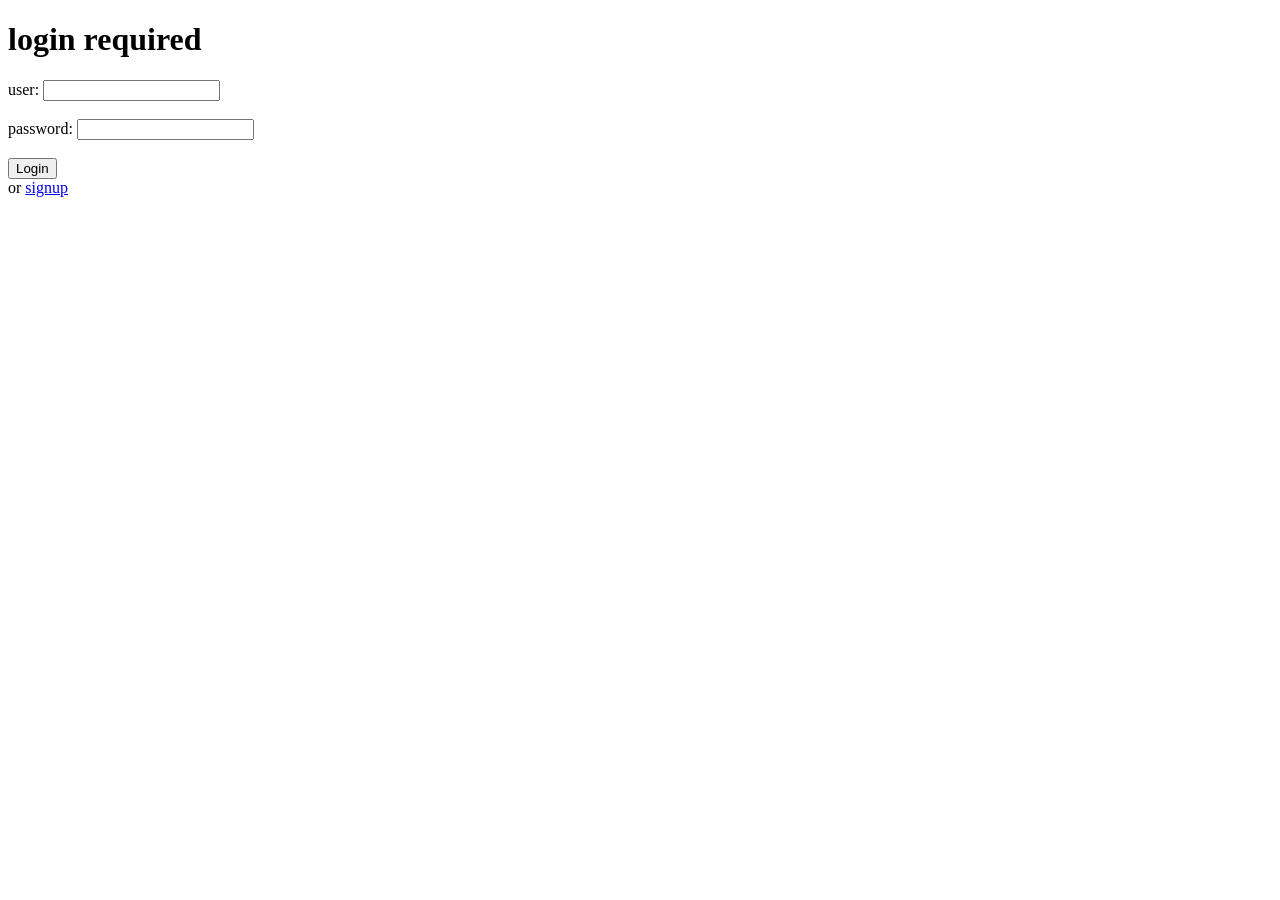
==== server/static/index.html @ e2cfd84a "🏳️‍⚧️🫡" ====
<!DOCTYPE html>
<html>

<head>
    <title>Login</title>
    <meta charset="utf-8" />
    <script>
        async function try_login() {
            const element = document.getElementById("login_form");
            const form_data = new FormData(element);
            const data = new URLSearchParams(form_data);
            var response = await fetch("/login", {
                method: "POST",
                body: data
            });
            if (response.ok) {
                window.location.href = "/u/view.html";
            } else {
                alert("Login failed. Please try again.");
            }
        }
    </script>
</head>

<body>
    <h1>login required</h1>
    <form id="login_form" action="javascript:try_login()"" method=" post">
        <label for=" fname">user:</label>
        <input type="text" id="username_" name="username"><br><br>
        <label for="lname">password:</label>
        <input type="password" id="password_" name="password"><br><br>
        <input type="submit" , value="Login">
    </form>

    or <a href="./signup.html">signup</a>
</body>

</html>
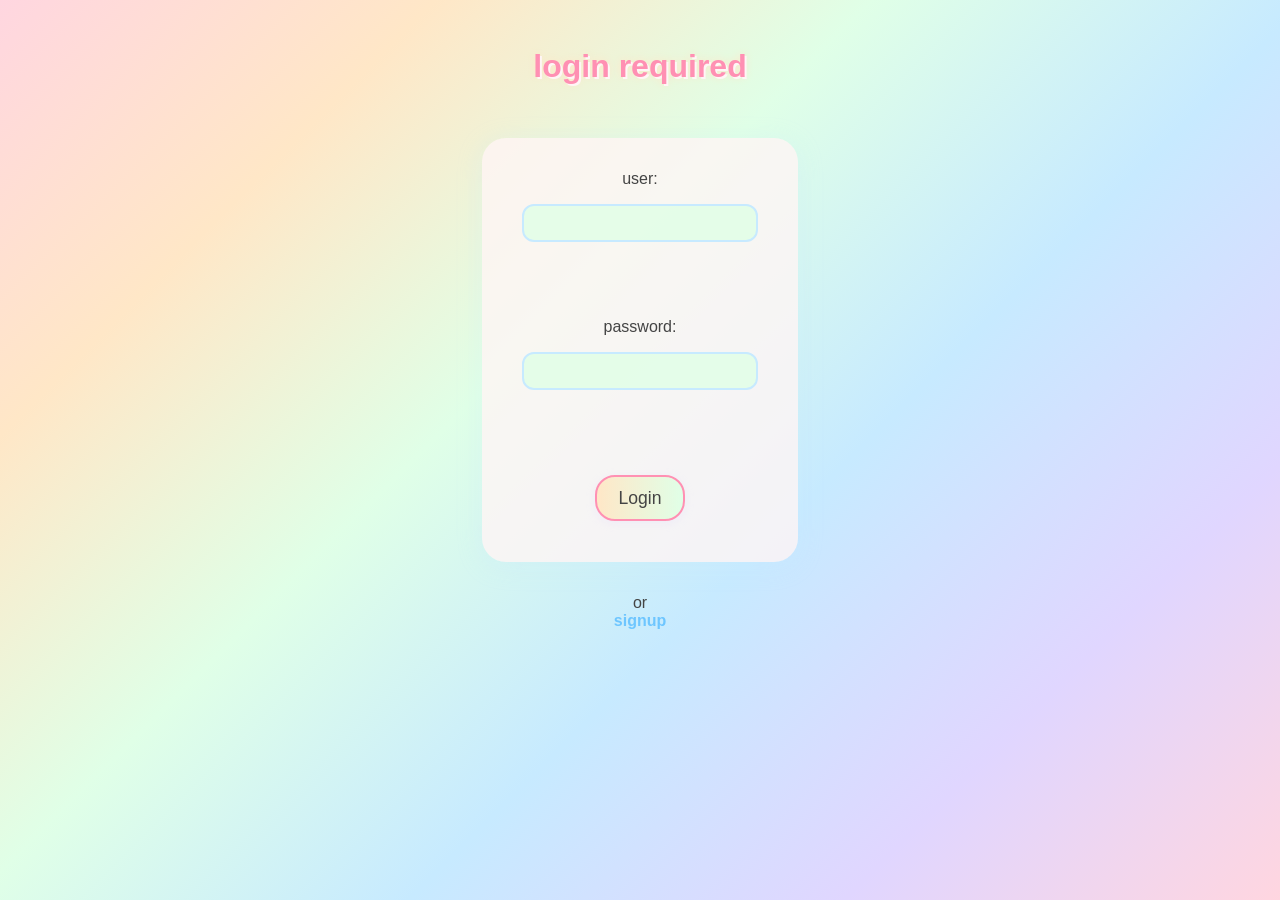
==== commit b528cca9: "🎨add vibe coded style #sillystyle" ====
--- a/server/static/index.html
+++ b/server/static/index.html
@@ -2,6 +2,7 @@
 <html>
 
 <head>
+    <link rel="stylesheet" href="style.css">
     <title>Login</title>
     <meta charset="utf-8" />
     <script>
--- a/server/static/style.css
+++ b/server/static/style.css
@@ -0,0 +1,147 @@
+table {
+    width: 80%;
+    margin: 2em auto;
+    border-collapse: separate;
+    border-spacing: 0;
+    background: #fff6f6cc;
+    border-radius: 24px;
+    box-shadow: 0 4px 24px #c7eaff44;
+    overflow: hidden;
+    font-family: inherit;
+    font-size: 1.1em;
+    border: none;
+    box-shadow: 0 4px 24px #c7eaff44, 0 0 0 6px #e0ffe7cc;
+}
+
+th,
+td {
+    padding: 1em 1.5em;
+    text-align: left;
+    border-bottom: 2px dashed #c7eaff;
+}
+
+th {
+    background: linear-gradient(90deg, #f8e7f0 0%, #e0f7f7 100%);
+    color: #d48fa6;
+    font-size: 1.15em;
+    border-bottom: 3px solid #e0d6ff;
+    text-shadow: 1px 1px 0 #fff6f6, 0 0 4px #e0f7f7;
+}
+
+tr:last-child td {
+    border-bottom: none;
+}
+
+tr {
+    transition: background 0.2s, transform 0.2s;
+}
+
+tr:hover {
+    background: #e0ffe7cc;
+    /* transform: scale(1.03) rotate(-1deg); */
+    transform: scale(1.02);
+}
+
+body {
+    font-family: 'Comic Sans MS', 'Comic Sans', 'Chalkboard SE', 'Comic Neue', cursive, sans-serif;
+    background: linear-gradient(135deg, #ffd6e0 0%, #ffe7c7 20%, #e0ffe7 40%, #c7eaff 60%, #e0d6ff 80%, #ffd6e0 100%);
+    min-height: 100vh;
+    margin: 0;
+    padding: 0;
+    color: #444;
+    display: flex;
+    flex-direction: column;
+    align-items: center;
+    justify-content: flex-start;
+}
+
+h1,
+h2,
+h3 {
+    font-family: inherit;
+    color: #ff90b3;
+    text-shadow: 2px 2px 0 #fff6f6, 0 0 8px #ffe7c7;
+    margin-top: 1.5em;
+}
+
+a {
+    color: #6ec6ff;
+    text-decoration: none;
+    font-weight: bold;
+    transition: color 0.2s;
+}
+
+a:hover {
+    color: #ff90b3;
+    text-decoration: underline wavy #ff90b3;
+}
+
+button,
+input[type="submit"],
+input[type="button"] {
+    font-family: inherit;
+    background: linear-gradient(90deg, #ffe7c7 0%, #e0ffe7 100%);
+    color: #444;
+    border: 2px solid #ff90b3;
+    border-radius: 20px;
+    padding: 0.6em 1.2em;
+    font-size: 1.1em;
+    box-shadow: 0 2px 8px #e0d6ff44;
+    cursor: pointer;
+    margin: 0.5em;
+    transition: background 0.2s, transform 0.2s;
+}
+
+button:hover,
+input[type="submit"]:hover,
+input[type="button"]:hover {
+    background: linear-gradient(90deg, #e0ffe7 0%, #ffe7c7 100%);
+    transform: scale(1.07) rotate(-2deg);
+}
+
+form {
+    background: #fff6f6cc;
+    border-radius: 24px;
+    box-shadow: 0 4px 24px #c7eaff44;
+    padding: 2em 2.5em;
+    margin: 2em 0;
+    display: flex;
+    flex-direction: column;
+    align-items: center;
+    gap: 1em;
+}
+
+input,
+textarea,
+select {
+    font-family: inherit;
+    border: 2px solid #c7eaff;
+    border-radius: 12px;
+    padding: 0.5em 1em;
+    font-size: 1em;
+    background: #e0ffe7cc;
+    margin-bottom: 0.5em;
+    transition: border-color 0.2s;
+}
+
+input:focus,
+textarea:focus,
+select:focus {
+    border-color: #ff90b3;
+    outline: none;
+}
+
+.rainbow-border {
+    border: 4px solid;
+    border-image: linear-gradient(90deg, #ff90b3, #ffe7c7, #e0ffe7, #c7eaff, #e0d6ff, #ff90b3) 1;
+    border-radius: 24px;
+}
+
+.silly {
+    transform: rotate(-2deg) scale(1.05);
+    background: linear-gradient(120deg, #ffe7c7 0%, #e0ffe7 100%);
+    box-shadow: 0 2px 12px #ff90b344;
+    border: 2px dashed #c7eaff;
+}
+
+/* Add more silly styles as needed! */
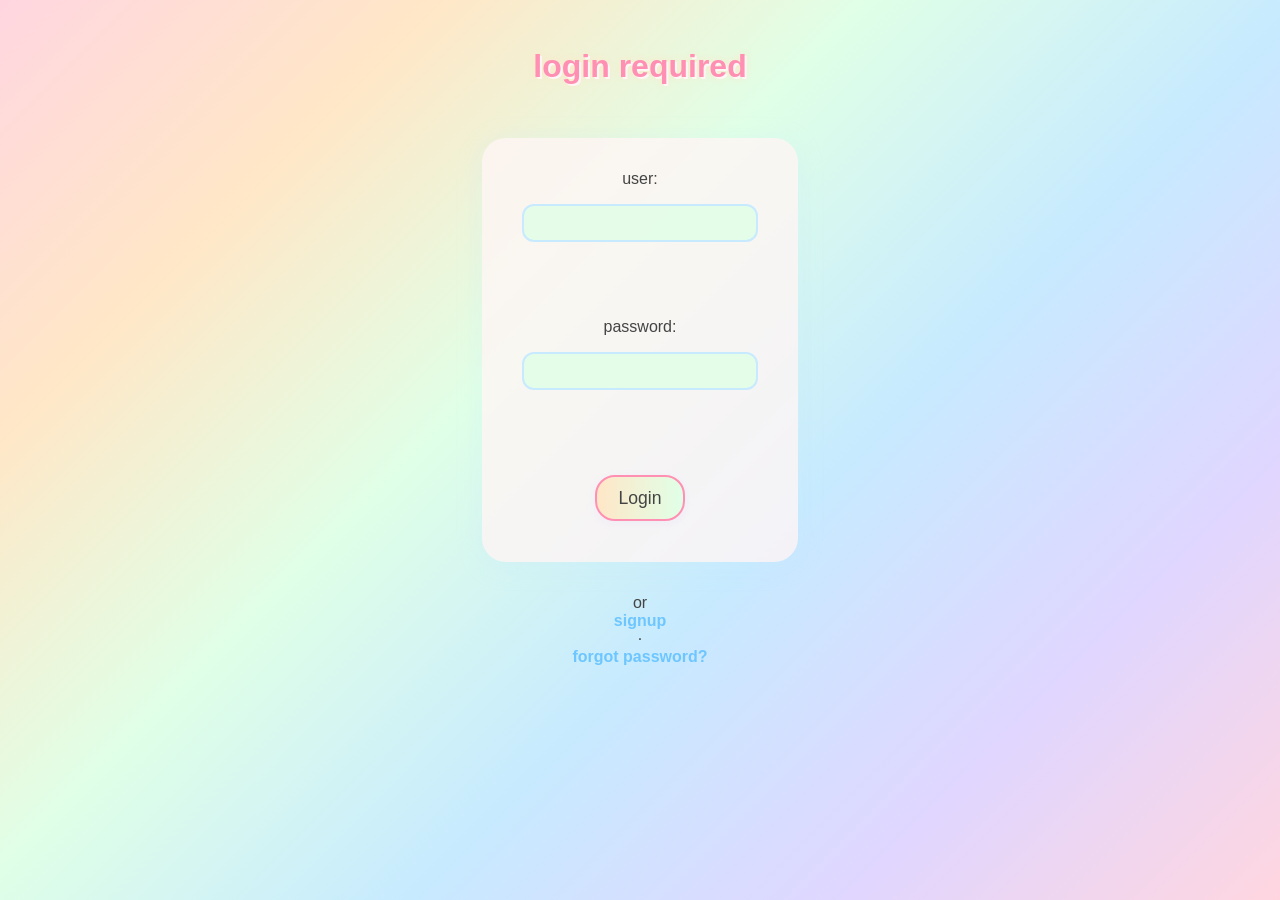
==== commit e3416f82: "🎨add password reset frontend Co-authored-by: Cursor <cursoragent@cursor.com>" ====
--- a/server/static/index.html
+++ b/server/static/index.html
@@ -34,6 +34,7 @@
     </form>
 
     or <a href="./signup.html">signup</a>
+    · <a href="./forgot-password.html">forgot password?</a>
 </body>
 
 </html>
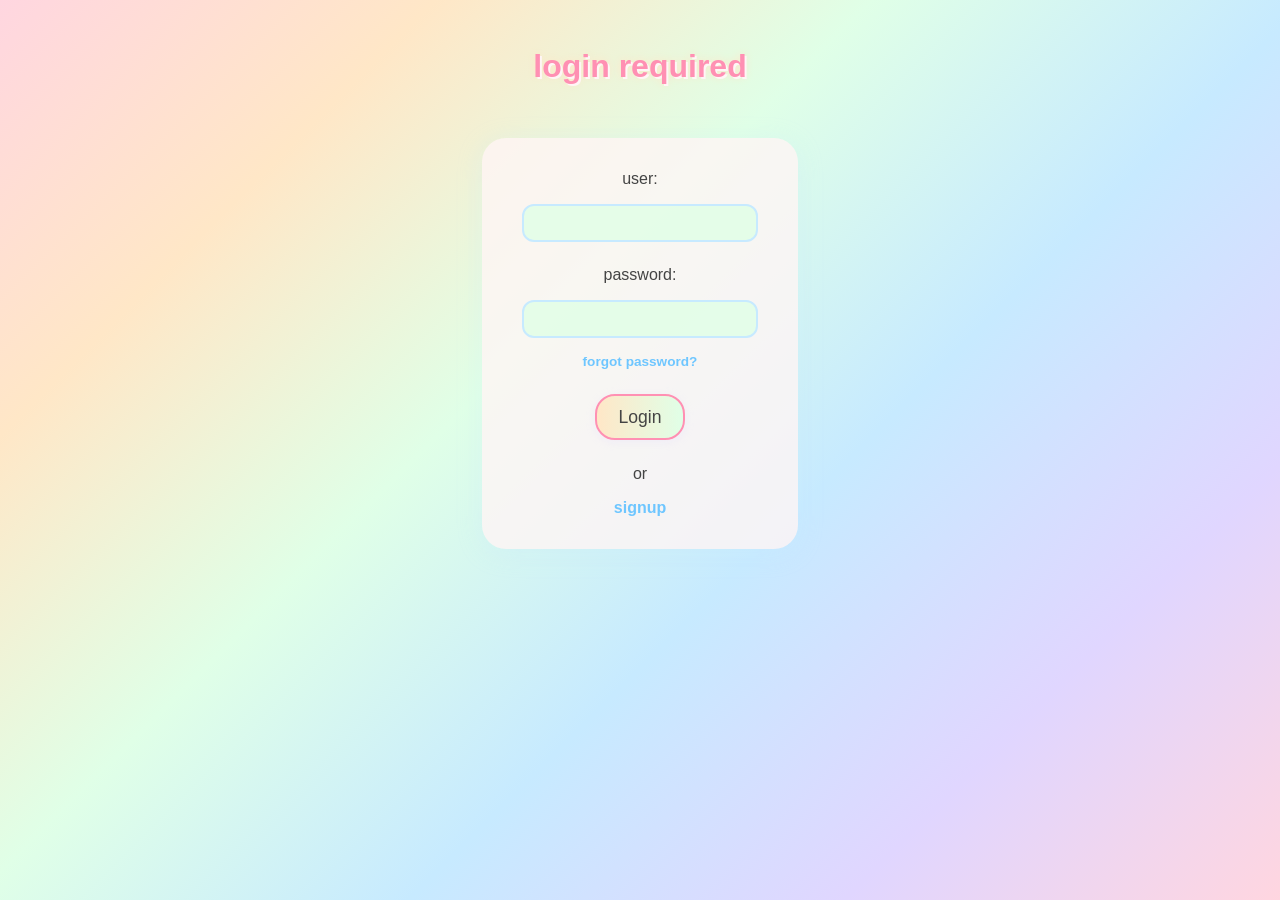
==== commit 662714d9: "⭐ add turnstile captcha to signup" ====
--- a/server/static/index.html
+++ b/server/static/index.html
@@ -25,16 +25,15 @@
 
 <body>
     <h1>login required</h1>
-    <form id="login_form" action="javascript:try_login()"" method=" post">
-        <label for=" fname">user:</label>
-        <input type="text" id="username_" name="username"><br><br>
-        <label for="lname">password:</label>
-        <input type="password" id="password_" name="password"><br><br>
-        <input type="submit" , value="Login">
+    <form id="login_form" action="javascript:try_login()" method="post">
+        <label for="username_">user:</label>
+        <input type="text" id="username_" name="username">
+        <label for="password_">password:</label>
+        <input type="password" id="password_" name="password">
+        <a href="./forgot-password.html" style="font-size: 0.85em; margin-top: -0.6em;">forgot password?</a>
+        <input type="submit" value="Login">
+        or <a href="./signup.html">signup</a>
     </form>
-
-    or <a href="./signup.html">signup</a>
-    · <a href="./forgot-password.html">forgot password?</a>
 </body>
 
 </html>
